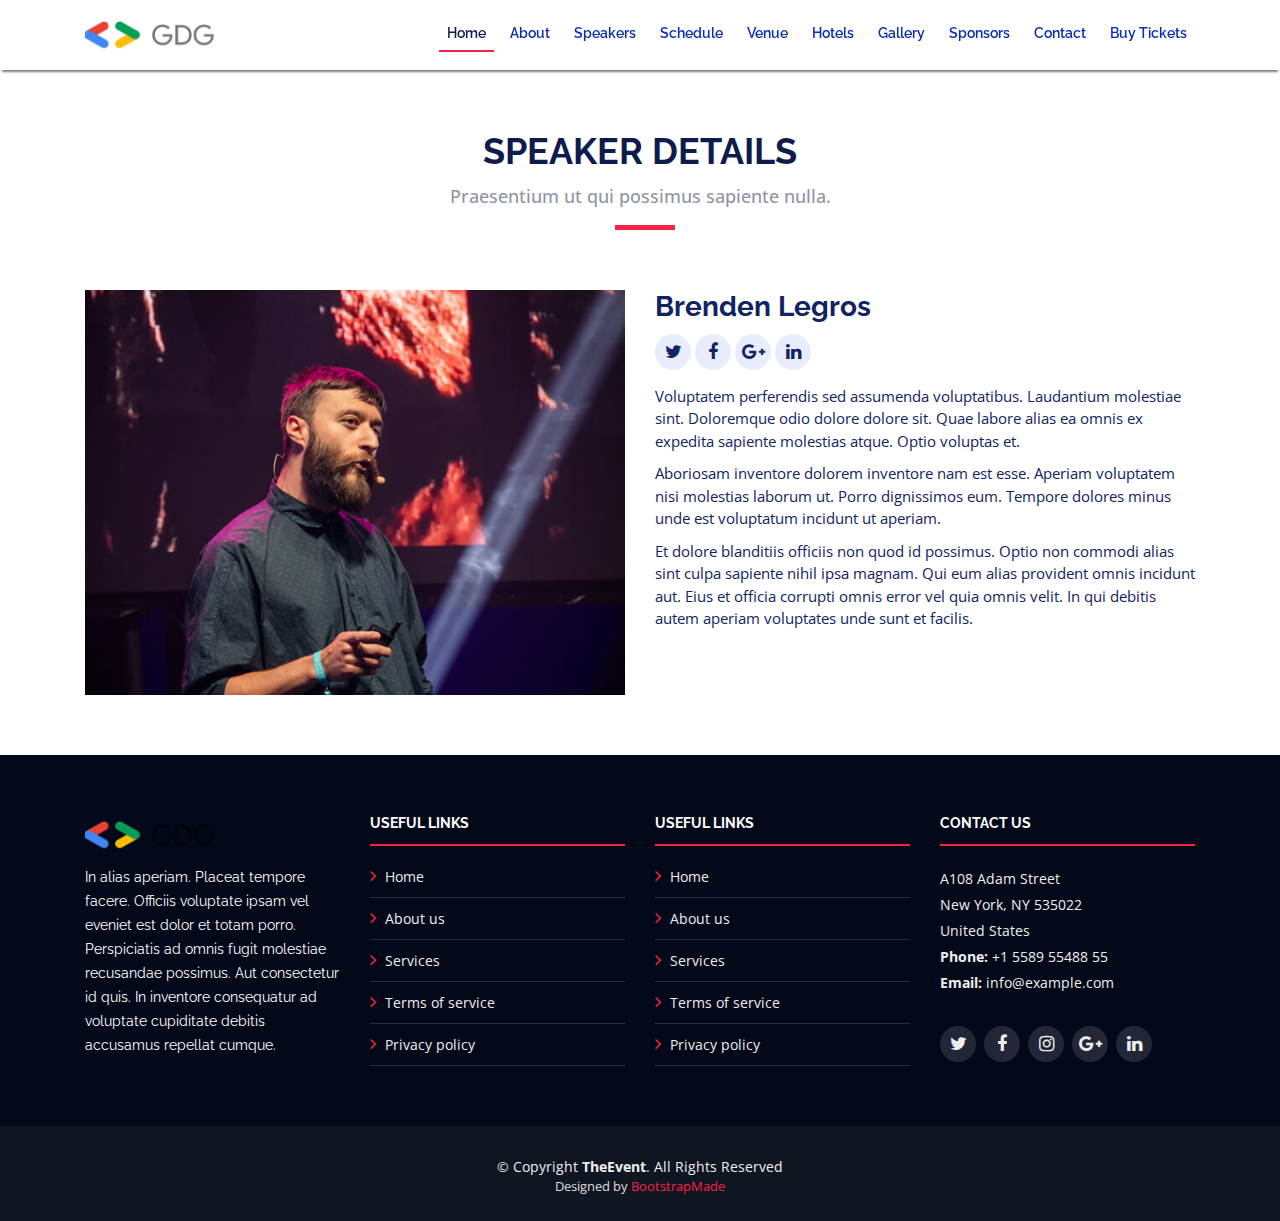
==== speaker-details.html @ f89eb921 "Added project files" ====
<!DOCTYPE html>
<html lang="en">

<head>
  <meta charset="utf-8">
  <title>TheEvent - Bootstrap Event Template</title>
  <meta content="width=device-width, initial-scale=1.0" name="viewport">
  <meta content="" name="keywords">
  <meta content="" name="description">

  <!-- Favicons -->
  <link href="img/favicon.png" rel="icon">
  <link href="img/apple-touch-icon.png" rel="apple-touch-icon">

  <!-- Google Fonts -->
  <link href="https://fonts.googleapis.com/css?family=Open+Sans:300,300i,400,400i,700,700i|Raleway:300,400,500,700,800" rel="stylesheet">

  <!-- Bootstrap CSS File -->
  <link href="lib/bootstrap/css/bootstrap.min.css" rel="stylesheet">

  <!-- Libraries CSS Files -->
  <link href="lib/font-awesome/css/font-awesome.min.css" rel="stylesheet">
  <link href="lib/animate/animate.min.css" rel="stylesheet">
  <link href="lib/venobox/venobox.css" rel="stylesheet">
  <link href="lib/owlcarousel/assets/owl.carousel.min.css" rel="stylesheet">

  <!-- Main Stylesheet File -->
  <link href="css/style.css" rel="stylesheet">

  <!-- =======================================================
    Theme Name: TheEvent
    Theme URL: https://bootstrapmade.com/theevent-conference-event-bootstrap-template/
    Author: BootstrapMade.com
    License: https://bootstrapmade.com/license/
  ======================================================= -->
</head>

<body>

  <!--==========================
    Header
  ============================-->
  <header id="header" class="header-fixed">
    <div class="container">

      <div id="logo" class="pull-left">
        <!-- Uncomment below if you prefer to use a text logo -->
        <!-- <h1><a href="#main">C<span>o</span>nf</a></h1>-->
        <a href="index.html#intro" class="scrollto"><img src="img/logo.png" alt="" title=""></a>
      </div>

      <nav id="nav-menu-container">
        <ul class="nav-menu">
          <li class="menu-active"><a href="#intro">Home</a></li>
          <li><a href="index.html#about">About</a></li>
          <li><a href="index.html#speakers">Speakers</a></li>
          <li><a href="index.html#schedule">Schedule</a></li>
          <li><a href="index.html#venue">Venue</a></li>
          <li><a href="index.html#hotels">Hotels</a></li>
          <li><a href="index.html#gallery">Gallery</a></li>
          <li><a href="index.html#sponsors">Sponsors</a></li>
          <li><a href="index.html#contact">Contact</a></li>
          <li class="buy-tickets"><a href="index.html#buy-tickets">Buy Tickets</a></li>
        </ul>
      </nav><!-- #nav-menu-container -->
    </div>
  </header><!-- #header -->

  <main id="main" class="main-page">

    <!--==========================
      Speaker Details Section
    ============================-->
    <section id="speakers-details" class="wow fadeIn">
      <div class="container">
        <div class="section-header">
          <h2>Speaker Details</h2>
          <p>Praesentium ut qui possimus sapiente nulla.</p>
        </div>

        <div class="row">
          <div class="col-md-6">
            <img src="img/speakers/1.jpg" alt="Speaker 1" class="img-fluid">
          </div>

          <div class="col-md-6">
            <div class="details">
              <h2>Brenden Legros</h2>
              <div class="social">
                <a href=""><i class="fa fa-twitter"></i></a>
                <a href=""><i class="fa fa-facebook"></i></a>
                <a href=""><i class="fa fa-google-plus"></i></a>
                <a href=""><i class="fa fa-linkedin"></i></a>
              </div>
              <p>Voluptatem perferendis sed assumenda voluptatibus. Laudantium molestiae sint. Doloremque odio dolore dolore sit. Quae labore alias ea omnis ex expedita sapiente molestias atque. Optio voluptas et.</p>
 
              <p>Aboriosam inventore dolorem inventore nam est esse. Aperiam voluptatem nisi molestias laborum ut. Porro dignissimos eum. Tempore dolores minus unde est voluptatum incidunt ut aperiam.</p> 

              <p>Et dolore blanditiis officiis non quod id possimus. Optio non commodi alias sint culpa sapiente nihil ipsa magnam. Qui eum alias provident omnis incidunt aut. Eius et officia corrupti omnis error vel quia omnis velit. In qui debitis autem aperiam voluptates unde sunt et facilis.</p>
            </div>
          </div>
          
        </div>
      </div>

    </section>

  </main>


  <!--==========================
    Footer
  ============================-->
  <footer id="footer">
    <div class="footer-top">
      <div class="container">
        <div class="row">

          <div class="col-lg-3 col-md-6 footer-info">
            <img src="img/logo.png" alt="TheEvenet">
            <p>In alias aperiam. Placeat tempore facere. Officiis voluptate ipsam vel eveniet est dolor et totam porro. Perspiciatis ad omnis fugit molestiae recusandae possimus. Aut consectetur id quis. In inventore consequatur ad voluptate cupiditate debitis accusamus repellat cumque.</p>
          </div>

          <div class="col-lg-3 col-md-6 footer-links">
            <h4>Useful Links</h4>
            <ul>
              <li><i class="fa fa-angle-right"></i> <a href="#">Home</a></li>
              <li><i class="fa fa-angle-right"></i> <a href="#">About us</a></li>
              <li><i class="fa fa-angle-right"></i> <a href="#">Services</a></li>
              <li><i class="fa fa-angle-right"></i> <a href="#">Terms of service</a></li>
              <li><i class="fa fa-angle-right"></i> <a href="#">Privacy policy</a></li>
            </ul>
          </div>

          <div class="col-lg-3 col-md-6 footer-links">
            <h4>Useful Links</h4>
            <ul>
              <li><i class="fa fa-angle-right"></i> <a href="#">Home</a></li>
              <li><i class="fa fa-angle-right"></i> <a href="#">About us</a></li>
              <li><i class="fa fa-angle-right"></i> <a href="#">Services</a></li>
              <li><i class="fa fa-angle-right"></i> <a href="#">Terms of service</a></li>
              <li><i class="fa fa-angle-right"></i> <a href="#">Privacy policy</a></li>
            </ul>
          </div>

          <div class="col-lg-3 col-md-6 footer-contact">
            <h4>Contact Us</h4>
            <p>
              A108 Adam Street <br>
              New York, NY 535022<br>
              United States <br>
              <strong>Phone:</strong> +1 5589 55488 55<br>
              <strong>Email:</strong> info@example.com<br>
            </p>

            <div class="social-links">
              <a href="#" class="twitter"><i class="fa fa-twitter"></i></a>
              <a href="#" class="facebook"><i class="fa fa-facebook"></i></a>
              <a href="#" class="instagram"><i class="fa fa-instagram"></i></a>
              <a href="#" class="google-plus"><i class="fa fa-google-plus"></i></a>
              <a href="#" class="linkedin"><i class="fa fa-linkedin"></i></a>
            </div>

          </div>

        </div>
      </div>
    </div>

    <div class="container">
      <div class="copyright">
        &copy; Copyright <strong>TheEvent</strong>. All Rights Reserved
      </div>
      <div class="credits">
        <!--
          All the links in the footer should remain intact.
          You can delete the links only if you purchased the pro version.
          Licensing information: https://bootstrapmade.com/license/
          Purchase the pro version with working PHP/AJAX contact form: https://bootstrapmade.com/buy/?theme=TheEvent
        -->
        Designed by <a href="https://bootstrapmade.com/">BootstrapMade</a>
      </div>
    </div>
  </footer><!-- #footer -->

  <a href="#" class="back-to-top"><i class="fa fa-angle-up"></i></a>

  <!-- JavaScript Libraries -->
  <script src="lib/jquery/jquery.min.js"></script>
  <script src="lib/jquery/jquery-migrate.min.js"></script>
  <script src="lib/bootstrap/js/bootstrap.bundle.min.js"></script>
  <script src="lib/easing/easing.min.js"></script>
  <script src="lib/superfish/hoverIntent.js"></script>
  <script src="lib/superfish/superfish.min.js"></script>
  <script src="lib/wow/wow.min.js"></script>
  <script src="lib/venobox/venobox.min.js"></script>
  <script src="lib/owlcarousel/owl.carousel.min.js"></script>

  <!-- Contact Form JavaScript File -->
  <script src="contactform/contactform.js"></script>

  <!-- Template Main Javascript File -->
  <script src="js/main.js"></script>
</body>

</html>
---- lib/venobox/venobox.css ----
/* ------ venobox.css --------*/
.vbox-overlay *, .vbox-overlay *:before, .vbox-overlay *:after{
    -webkit-backface-visibility: hidden;
    -webkit-box-sizing:border-box;
    -moz-box-sizing:border-box;
    box-sizing:border-box;
}
.vbox-overlay * { 
    -webkit-backface-visibility: visible;
    backface-visibility: visible;
}
.vbox-overlay{
    display: -webkit-flex;
    display: flex;
    -webkit-flex-direction: column;
    flex-direction: column;
    -webkit-justify-content: center;
    justify-content: center;
    -webkit-align-items: center;
    align-items: center;
    position: fixed;
    left: 0;
    top: 0;
    bottom: 0;
    right: 0;
    z-index: 1040;
    -webkit-transform:translateZ(1000px);
    transform: translateZ(1000px);
    transform-style: preserve-3d;
}

/* ----- navigation ----- */
.vbox-title{
    width: 100%;
    height: 40px;
    float: left;
    text-align: center;
    line-height: 28px;
    font-size: 12px;
    padding: 6px 40px;
    overflow: hidden;
    position: fixed;
    display: none;
    left: 0;
    z-index: 1050;
}
.vbox-close{
    cursor: pointer;
    position: fixed;
    top: 15px;
    right: 15px;
    width: 48px;
    height: 48px;
    display: block;
    background-position:10px center;
    overflow: hidden;
    font-size: 48px;
    line-height: 1;
    text-align: center;
    z-index: 1050;
}
.vbox-num{
    cursor: pointer;
    position: fixed;
    left: 0;
    height: 40px;
    display: block;
    overflow: hidden;
    line-height: 28px;
    font-size: 12px;
    padding: 6px 10px;
    display: none;
    z-index: 1050;
}
/* ----- navigation ARROWS ----- */
.vbox-next, .vbox-prev{
    position: fixed;
    top: 50%;
    margin-top: -15px;
    overflow: hidden;
    cursor: pointer;
    display: block;
    width: 45px;
    height: 45px;
    z-index: 1050;
}
.vbox-next span, .vbox-prev span{
    position: relative;
    width: 20px;
    height: 20px;
    border: 2px solid transparent;
    border-top-color: #B6B6B6;
    border-right-color: #B6B6B6;
    text-indent: -100px;
    position: absolute;
    top: 8px;
    display: block;
}
.vbox-prev{
    left: 15px;
}
.vbox-next{
    right: 30px;
}
.vbox-prev span{
    left: 10px;
    -ms-transform: rotate(-135deg);
    -webkit-transform: rotate(-135deg);
    transform: rotate(-135deg);
}
.vbox-next span{
    -ms-transform: rotate(45deg);
    -webkit-transform: rotate(45deg);
    transform: rotate(45deg);
    right: 10px;
}
/* ------- inline window ------ */
.vbox-inline{
    width: 420px;
    height: 315px;
    height: 70vh;
    padding: 10px;
    background: #fff;
    margin: 0 auto;
    overflow: auto;
    text-align: left;
}
/* ------- Video & iFrames window ------ */
.venoframe{
    max-width: 100%;
    width: 100%;
    border: none;
    width: 100%;
    height: 260px;
    height: 70vh;
}
.venoframe.vbvid{
    height: 260px;
}
@media (min-width: 768px) {
    .venoframe, .vbox-inline{
        width: 90%;
        height: 360px;
        height: 70vh;
    }
    .venoframe.vbvid{
        width: 640px;
        height: 360px;
    }
}
@media (min-width: 992px) {
    .venoframe, .vbox-inline{
        max-width: 1200px;
        width: 80%;
        height: 540px;
        height: 70vh;
    }
    .venoframe.vbvid{
        width: 960px;
        height: 540px;
    }
}
/* 
Please do NOT edit this part! 
or at least read this note: http://i.imgur.com/7C0ws9e.gif
*/
.vbox-open{
    overflow: hidden;
}
.vbox-container{
    position: absolute;
    left: 0;
    right: 0;
    top: 0;
    bottom: 0;
    overflow-x: hidden;
    overflow-y: auto;
    overflow-scrolling: touch;
    -webkit-overflow-scrolling: touch;
    z-index: 20;
    max-height: 100%;

}

.vbox-content{
    text-align: center;
    float: left;
    width: 100%;
    position: relative;
    overflow: hidden;
    padding: 20px 10px;
}
.vbox-container img{
    max-width: 100%;
    height: auto;
}
.figlio{
    max-width: 100%;
    text-align: initial;
    border: 8px solid rgba(255, 255, 255, 0.4);
}
img.figlio{
    -webkit-user-select: none;
-khtml-user-select: none;
-moz-user-select: none;
-o-user-select: none;
user-select: none;
}
.vbox-content.swipe-left{
    margin-left: -200px !important;
}
.vbox-content.swipe-right{
    margin-left: 200px !important;
}
.animated{
    webkit-transition: margin 300ms ease-out;
    transition: margin 300ms ease-out;
}
.animate-in{
    opacity: 1;
}
.animate-out{
    opacity: 0;
}
/* ---------- preloader ----------
 * SPINKIT 
 * http://tobiasahlin.com/spinkit/
-------------------------------- */
.sk-double-bounce,.sk-rotating-plane{width:40px;height:40px;margin:40px auto}.sk-rotating-plane{background-color:#333;-webkit-animation:sk-rotatePlane 1.2s infinite ease-in-out;animation:sk-rotatePlane 1.2s infinite ease-in-out}@-webkit-keyframes sk-rotatePlane{0%{-webkit-transform:perspective(120px) rotateX(0) rotateY(0);transform:perspective(120px) rotateX(0) rotateY(0)}50%{-webkit-transform:perspective(120px) rotateX(-180.1deg) rotateY(0);transform:perspective(120px) rotateX(-180.1deg) rotateY(0)}100%{-webkit-transform:perspective(120px) rotateX(-180deg) rotateY(-179.9deg);transform:perspective(120px) rotateX(-180deg) rotateY(-179.9deg)}}@keyframes sk-rotatePlane{0%{-webkit-transform:perspective(120px) rotateX(0) rotateY(0);transform:perspective(120px) rotateX(0) rotateY(0)}50%{-webkit-transform:perspective(120px) rotateX(-180.1deg) rotateY(0);transform:perspective(120px) rotateX(-180.1deg) rotateY(0)}100%{-webkit-transform:perspective(120px) rotateX(-180deg) rotateY(-179.9deg);transform:perspective(120px) rotateX(-180deg) rotateY(-179.9deg)}}.sk-double-bounce{position:relative}.sk-double-bounce .sk-child{width:100%;height:100%;border-radius:50%;background-color:#333;opacity:.6;position:absolute;top:0;left:0;-webkit-animation:sk-doubleBounce 2s infinite ease-in-out;animation:sk-doubleBounce 2s infinite ease-in-out}.sk-chasing-dots .sk-child,.sk-spinner-pulse,.sk-three-bounce .sk-child{background-color:#333;border-radius:100%}.sk-double-bounce .sk-double-bounce2{-webkit-animation-delay:-1s;animation-delay:-1s}@-webkit-keyframes sk-doubleBounce{0%,100%{-webkit-transform:scale(0);transform:scale(0)}50%{-webkit-transform:scale(1);transform:scale(1)}}@keyframes sk-doubleBounce{0%,100%{-webkit-transform:scale(0);transform:scale(0)}50%{-webkit-transform:scale(1);transform:scale(1)}}.sk-wave{margin:40px auto;width:50px;height:40px;text-align:center;font-size:10px}.sk-wave .sk-rect{background-color:#333;height:100%;width:6px;display:inline-block;-webkit-animation:sk-waveStretchDelay 1.2s infinite ease-in-out;animation:sk-waveStretchDelay 1.2s infinite ease-in-out}.sk-wave .sk-rect1{-webkit-animation-delay:-1.2s;animation-delay:-1.2s}.sk-wave .sk-rect2{-webkit-animation-delay:-1.1s;animation-delay:-1.1s}.sk-wave .sk-rect3{-webkit-animation-delay:-1s;animation-delay:-1s}.sk-wave .sk-rect4{-webkit-animation-delay:-.9s;animation-delay:-.9s}.sk-wave .sk-rect5{-webkit-animation-delay:-.8s;animation-delay:-.8s}@-webkit-keyframes sk-waveStretchDelay{0%,100%,40%{-webkit-transform:scaleY(.4);transform:scaleY(.4)}20%{-webkit-transform:scaleY(1);transform:scaleY(1)}}@keyframes sk-waveStretchDelay{0%,100%,40%{-webkit-transform:scaleY(.4);transform:scaleY(.4)}20%{-webkit-transform:scaleY(1);transform:scaleY(1)}}.sk-wandering-cubes{margin:40px auto;width:40px;height:40px;position:relative}.sk-wandering-cubes .sk-cube{background-color:#333;width:10px;height:10px;position:absolute;top:0;left:0;-webkit-animation:sk-wanderingCube 1.8s ease-in-out -1.8s infinite both;animation:sk-wanderingCube 1.8s ease-in-out -1.8s infinite both}.sk-chasing-dots,.sk-spinner-pulse{width:40px;height:40px;margin:40px auto}.sk-wandering-cubes .sk-cube2{-webkit-animation-delay:-.9s;animation-delay:-.9s}@-webkit-keyframes sk-wanderingCube{0%{-webkit-transform:rotate(0);transform:rotate(0)}25%{-webkit-transform:translateX(30px) rotate(-90deg) scale(.5);transform:translateX(30px) rotate(-90deg) scale(.5)}50%{-webkit-transform:translateX(30px) translateY(30px) rotate(-179deg);transform:translateX(30px) translateY(30px) rotate(-179deg)}50.1%{-webkit-transform:translateX(30px) translateY(30px) rotate(-180deg);transform:translateX(30px) translateY(30px) rotate(-180deg)}75%{-webkit-transform:translateX(0) translateY(30px) rotate(-270deg) scale(.5);transform:translateX(0) translateY(30px) rotate(-270deg) scale(.5)}100%{-webkit-transform:rotate(-360deg);transform:rotate(-360deg)}}@keyframes sk-wanderingCube{0%{-webkit-transform:rotate(0);transform:rotate(0)}25%{-webkit-transform:translateX(30px) rotate(-90deg) scale(.5);transform:translateX(30px) rotate(-90deg) scale(.5)}50%{-webkit-transform:translateX(30px) translateY(30px) rotate(-179deg);transform:translateX(30px) translateY(30px) rotate(-179deg)}50.1%{-webkit-transform:translateX(30px) translateY(30px) rotate(-180deg);transform:translateX(30px) translateY(30px) rotate(-180deg)}75%{-webkit-transform:translateX(0) translateY(30px) rotate(-270deg) scale(.5);transform:translateX(0) translateY(30px) rotate(-270deg) scale(.5)}100%{-webkit-transform:rotate(-360deg);transform:rotate(-360deg)}}.sk-spinner-pulse{-webkit-animation:sk-pulseScaleOut 1s infinite ease-in-out;animation:sk-pulseScaleOut 1s infinite ease-in-out}@-webkit-keyframes sk-pulseScaleOut{0%{-webkit-transform:scale(0);transform:scale(0)}100%{-webkit-transform:scale(1);transform:scale(1);opacity:0}}@keyframes sk-pulseScaleOut{0%{-webkit-transform:scale(0);transform:scale(0)}100%{-webkit-transform:scale(1);transform:scale(1);opacity:0}}.sk-chasing-dots{position:relative;text-align:center;-webkit-animation:sk-chasingDotsRotate 2s infinite linear;animation:sk-chasingDotsRotate 2s infinite linear}.sk-chasing-dots .sk-child{width:60%;height:60%;display:inline-block;position:absolute;top:0;-webkit-animation:sk-chasingDotsBounce 2s infinite ease-in-out;animation:sk-chasingDotsBounce 2s infinite ease-in-out}.sk-chasing-dots .sk-dot2{top:auto;bottom:0;-webkit-animation-delay:-1s;animation-delay:-1s}@-webkit-keyframes sk-chasingDotsRotate{100%{-webkit-transform:rotate(360deg);transform:rotate(360deg)}}@keyframes sk-chasingDotsRotate{100%{-webkit-transform:rotate(360deg);transform:rotate(360deg)}}@-webkit-keyframes sk-chasingDotsBounce{0%,100%{-webkit-transform:scale(0);transform:scale(0)}50%{-webkit-transform:scale(1);transform:scale(1)}}@keyframes sk-chasingDotsBounce{0%,100%{-webkit-transform:scale(0);transform:scale(0)}50%{-webkit-transform:scale(1);transform:scale(1)}}.sk-three-bounce{margin:40px auto;width:80px;text-align:center}.sk-three-bounce .sk-child{width:20px;height:20px;display:inline-block;-webkit-animation:sk-three-bounce 1.4s ease-in-out 0s infinite both;animation:sk-three-bounce 1.4s ease-in-out 0s infinite both}.sk-circle .sk-child:before,.sk-fading-circle .sk-circle:before{display:block;border-radius:100%;content:'';background-color:#333}.sk-three-bounce .sk-bounce1{-webkit-animation-delay:-.32s;animation-delay:-.32s}.sk-three-bounce .sk-bounce2{-webkit-animation-delay:-.16s;animation-delay:-.16s}@-webkit-keyframes sk-three-bounce{0%,100%,80%{-webkit-transform:scale(0);transform:scale(0)}40%{-webkit-transform:scale(1);transform:scale(1)}}@keyframes sk-three-bounce{0%,100%,80%{-webkit-transform:scale(0);transform:scale(0)}40%{-webkit-transform:scale(1);transform:scale(1)}}.sk-circle{margin:40px auto;width:40px;height:40px;position:relative}.sk-circle .sk-child{width:100%;height:100%;position:absolute;left:0;top:0}.sk-circle .sk-child:before{margin:0 auto;width:15%;height:15%;-webkit-animation:sk-circleBounceDelay 1.2s infinite ease-in-out both;animation:sk-circleBounceDelay 1.2s infinite ease-in-out both}.sk-circle .sk-circle2{-webkit-transform:rotate(30deg);-ms-transform:rotate(30deg);transform:rotate(30deg)}.sk-circle .sk-circle3{-webkit-transform:rotate(60deg);-ms-transform:rotate(60deg);transform:rotate(60deg)}.sk-circle .sk-circle4{-webkit-transform:rotate(90deg);-ms-transform:rotate(90deg);transform:rotate(90deg)}.sk-circle .sk-circle5{-webkit-transform:rotate(120deg);-ms-transform:rotate(120deg);transform:rotate(120deg)}.sk-circle .sk-circle6{-webkit-transform:rotate(150deg);-ms-transform:rotate(150deg);transform:rotate(150deg)}.sk-circle .sk-circle7{-webkit-transform:rotate(180deg);-ms-transform:rotate(180deg);transform:rotate(180deg)}.sk-circle .sk-circle8{-webkit-transform:rotate(210deg);-ms-transform:rotate(210deg);transform:rotate(210deg)}.sk-circle .sk-circle9{-webkit-transform:rotate(240deg);-ms-transform:rotate(240deg);transform:rotate(240deg)}.sk-circle .sk-circle10{-webkit-transform:rotate(270deg);-ms-transform:rotate(270deg);transform:rotate(270deg)}.sk-circle .sk-circle11{-webkit-transform:rotate(300deg);-ms-transform:rotate(300deg);transform:rotate(300deg)}.sk-circle .sk-circle12{-webkit-transform:rotate(330deg);-ms-transform:rotate(330deg);transform:rotate(330deg)}.sk-circle .sk-circle2:before{-webkit-animation-delay:-1.1s;animation-delay:-1.1s}.sk-circle .sk-circle3:before{-webkit-animation-delay:-1s;animation-delay:-1s}.sk-circle .sk-circle4:before{-webkit-animation-delay:-.9s;animation-delay:-.9s}.sk-circle .sk-circle5:before{-webkit-animation-delay:-.8s;animation-delay:-.8s}.sk-circle .sk-circle6:before{-webkit-animation-delay:-.7s;animation-delay:-.7s}.sk-circle .sk-circle7:before{-webkit-animation-delay:-.6s;animation-delay:-.6s}.sk-circle .sk-circle8:before{-webkit-animation-delay:-.5s;animation-delay:-.5s}.sk-circle .sk-circle9:before{-webkit-animation-delay:-.4s;animation-delay:-.4s}.sk-circle .sk-circle10:before{-webkit-animation-delay:-.3s;animation-delay:-.3s}.sk-circle .sk-circle11:before{-webkit-animation-delay:-.2s;animation-delay:-.2s}.sk-circle .sk-circle12:before{-webkit-animation-delay:-.1s;animation-delay:-.1s}@-webkit-keyframes sk-circleBounceDelay{0%,100%,80%{-webkit-transform:scale(0);transform:scale(0)}40%{-webkit-transform:scale(1);transform:scale(1)}}@keyframes sk-circleBounceDelay{0%,100%,80%{-webkit-transform:scale(0);transform:scale(0)}40%{-webkit-transform:scale(1);transform:scale(1)}}.sk-cube-grid{width:40px;height:40px;margin:40px auto}.sk-cube-grid .sk-cube{width:33.33%;height:33.33%;background-color:#333;float:left;-webkit-animation:sk-cubeGridScaleDelay 1.3s infinite ease-in-out;animation:sk-cubeGridScaleDelay 1.3s infinite ease-in-out}.sk-cube-grid .sk-cube1{-webkit-animation-delay:.2s;animation-delay:.2s}.sk-cube-grid .sk-cube2{-webkit-animation-delay:.3s;animation-delay:.3s}.sk-cube-grid .sk-cube3{-webkit-animation-delay:.4s;animation-delay:.4s}.sk-cube-grid .sk-cube4{-webkit-animation-delay:.1s;animation-delay:.1s}.sk-cube-grid .sk-cube5{-webkit-animation-delay:.2s;animation-delay:.2s}.sk-cube-grid .sk-cube6{-webkit-animation-delay:.3s;animation-delay:.3s}.sk-cube-grid .sk-cube7{-webkit-animation-delay:0ms;animation-delay:0ms}.sk-cube-grid .sk-cube8{-webkit-animation-delay:.1s;animation-delay:.1s}.sk-cube-grid .sk-cube9{-webkit-animation-delay:.2s;animation-delay:.2s}@-webkit-keyframes sk-cubeGridScaleDelay{0%,100%,70%{-webkit-transform:scale3D(1,1,1);transform:scale3D(1,1,1)}35%{-webkit-transform:scale3D(0,0,1);transform:scale3D(0,0,1)}}@keyframes sk-cubeGridScaleDelay{0%,100%,70%{-webkit-transform:scale3D(1,1,1);transform:scale3D(1,1,1)}35%{-webkit-transform:scale3D(0,0,1);transform:scale3D(0,0,1)}}.sk-fading-circle{margin:40px auto;width:40px;height:40px;position:relative}.sk-fading-circle .sk-circle{width:100%;height:100%;position:absolute;left:0;top:0}.sk-fading-circle .sk-circle:before{margin:0 auto;width:15%;height:15%;-webkit-animation:sk-circleFadeDelay 1.2s infinite ease-in-out both;animation:sk-circleFadeDelay 1.2s infinite ease-in-out both}.sk-fading-circle .sk-circle2{-webkit-transform:rotate(30deg);-ms-transform:rotate(30deg);transform:rotate(30deg)}.sk-fading-circle .sk-circle3{-webkit-transform:rotate(60deg);-ms-transform:rotate(60deg);transform:rotate(60deg)}.sk-fading-circle .sk-circle4{-webkit-transform:rotate(90deg);-ms-transform:rotate(90deg);transform:rotate(90deg)}.sk-fading-circle .sk-circle5{-webkit-transform:rotate(120deg);-ms-transform:rotate(120deg);transform:rotate(120deg)}.sk-fading-circle .sk-circle6{-webkit-transform:rotate(150deg);-ms-transform:rotate(150deg);transform:rotate(150deg)}.sk-fading-circle .sk-circle7{-webkit-transform:rotate(180deg);-ms-transform:rotate(180deg);transform:rotate(180deg)}.sk-fading-circle .sk-circle8{-webkit-transform:rotate(210deg);-ms-transform:rotate(210deg);transform:rotate(210deg)}.sk-fading-circle .sk-circle9{-webkit-transform:rotate(240deg);-ms-transform:rotate(240deg);transform:rotate(240deg)}.sk-fading-circle .sk-circle10{-webkit-transform:rotate(270deg);-ms-transform:rotate(270deg);transform:rotate(270deg)}.sk-fading-circle .sk-circle11{-webkit-transform:rotate(300deg);-ms-transform:rotate(300deg);transform:rotate(300deg)}.sk-fading-circle .sk-circle12{-webkit-transform:rotate(330deg);-ms-transform:rotate(330deg);transform:rotate(330deg)}.sk-fading-circle .sk-circle2:before{-webkit-animation-delay:-1.1s;animation-delay:-1.1s}.sk-fading-circle .sk-circle3:before{-webkit-animation-delay:-1s;animation-delay:-1s}.sk-fading-circle .sk-circle4:before{-webkit-animation-delay:-.9s;animation-delay:-.9s}.sk-fading-circle .sk-circle5:before{-webkit-animation-delay:-.8s;animation-delay:-.8s}.sk-fading-circle .sk-circle6:before{-webkit-animation-delay:-.7s;animation-delay:-.7s}.sk-fading-circle .sk-circle7:before{-webkit-animation-delay:-.6s;animation-delay:-.6s}.sk-fading-circle .sk-circle8:before{-webkit-animation-delay:-.5s;animation-delay:-.5s}.sk-fading-circle .sk-circle9:before{-webkit-animation-delay:-.4s;animation-delay:-.4s}.sk-fading-circle .sk-circle10:before{-webkit-animation-delay:-.3s;animation-delay:-.3s}.sk-fading-circle .sk-circle11:before{-webkit-animation-delay:-.2s;animation-delay:-.2s}.sk-fading-circle .sk-circle12:before{-webkit-animation-delay:-.1s;animation-delay:-.1s}@-webkit-keyframes sk-circleFadeDelay{0%,100%,39%{opacity:0}40%{opacity:1}}@keyframes sk-circleFadeDelay{0%,100%,39%{opacity:0}40%{opacity:1}}.sk-folding-cube{margin:40px auto;width:40px;height:40px;position:relative;-webkit-transform:rotateZ(45deg);transform:rotateZ(45deg)}.sk-folding-cube .sk-cube{float:left;width:50%;height:50%;position:relative;-webkit-transform:scale(1.1);-ms-transform:scale(1.1);transform:scale(1.1)}.sk-folding-cube .sk-cube:before{content:'';position:absolute;top:0;left:0;width:100%;height:100%;background-color:#333;-webkit-animation:sk-foldCubeAngle 2.4s infinite linear both;animation:sk-foldCubeAngle 2.4s infinite linear both;-webkit-transform-origin:100% 100%;-ms-transform-origin:100% 100%;transform-origin:100% 100%}.sk-folding-cube .sk-cube2{-webkit-transform:scale(1.1) rotateZ(90deg);transform:scale(1.1) rotateZ(90deg)}.sk-folding-cube .sk-cube3{-webkit-transform:scale(1.1) rotateZ(180deg);transform:scale(1.1) rotateZ(180deg)}.sk-folding-cube .sk-cube4{-webkit-transform:scale(1.1) rotateZ(270deg);transform:scale(1.1) rotateZ(270deg)}.sk-folding-cube .sk-cube2:before{-webkit-animation-delay:.3s;animation-delay:.3s}.sk-folding-cube .sk-cube3:before{-webkit-animation-delay:.6s;animation-delay:.6s}.sk-folding-cube .sk-cube4:before{-webkit-animation-delay:.9s;animation-delay:.9s}@-webkit-keyframes sk-foldCubeAngle{0%,10%{-webkit-transform:perspective(140px) rotateX(-180deg);transform:perspective(140px) rotateX(-180deg);opacity:0}25%,75%{-webkit-transform:perspective(140px) rotateX(0);transform:perspective(140px) rotateX(0);opacity:1}100%,90%{-webkit-transform:perspective(140px) rotateY(180deg);transform:perspective(140px) rotateY(180deg);opacity:0}}@keyframes sk-foldCubeAngle{0%,10%{-webkit-transform:perspective(140px) rotateX(-180deg);transform:perspective(140px) rotateX(-180deg);opacity:0}25%,75%{-webkit-transform:perspective(140px) rotateX(0);transform:perspective(140px) rotateX(0);opacity:1}100%,90%{-webkit-transform:perspective(140px) rotateY(180deg);transform:perspective(140px) rotateY(180deg);opacity:0}}
---- css/style.css ----
/*--------------------------------------------------------------
# General
--------------------------------------------------------------*/

body {
  background: #fff;
  color: #2f3138;
  font-family: "Open Sans", sans-serif;
}

a {
  color: #f82249;
  transition: 0.5s;
}

a:hover,
a:active,
a:focus {
  color: #f8234a;
  outline: none;
  text-decoration: none;
}

p {
  padding: 0;
  margin: 0 0 30px 0;
}

a.reserve {
  color: #fff;
  background: #f82249;
  padding: 7px 22px;
  border-radius: 50px;
  border: 2px solid #f82249;
  transition: all ease-in-out 0.3s;
  font-weight: 500;
  margin-left: 8px;
  margin-top: 2px;
  line-height: 1;
  font-size: 13px;
}

h1,
h2,
h3,
h4,
h5,
h6 {
  font-family: "Raleway", sans-serif;
  font-weight: 400;
  margin: 0 0 20px 0;
  padding: 0;
  color: #0e1b4d;
}

.main-page {
  margin-top: 70px;
}

.wow {
  visibility: hidden;
}

/* Prelaoder */

#preloader {
  position: fixed;
  left: 0;
  top: 0;
  z-index: 999;
  width: 100%;
  height: 100%;
  overflow: visible;
  background: #fff url("../img/preloader.svg") no-repeat center center;
}

/* Back to top button */

.back-to-top {
  position: fixed;
  display: none;
  background: #f82249;
  color: #fff;
  width: 40px;
  height: 40px;
  text-align: center;
  border-radius: 50px;
  right: 15px;
  bottom: 15px;
  transition: background 0.5s ease-in-out;
}

.back-to-top i {
  font-size: 24px;
  padding-top: 6px;
}

.back-to-top:focus {
  background: #e0072f;
  color: #fff;
  outline: none;
}

.back-to-top:hover {
  background: #e0072f;
  color: #fff;
}

/* Sections Header
--------------------------------*/

.section-header {
  margin-bottom: 60px;
  position: relative;
  padding-bottom: 20px;
}

.section-header::before {
  content: '';
  position: absolute;
  display: block;
  width: 60px;
  height: 5px;
  background: #f82249;
  bottom: 0;
  left: calc(50% - 25px);
}

.section-header h2 {
  font-size: 36px;
  text-transform: uppercase;
  text-align: center;
  font-weight: 700;
  margin-bottom: 10px;
}

.section-header p {
  text-align: center;
  padding: 0;
  margin: 0;
  font-size: 18px;
  font-weight: 500;
  color: #9195a2;
}

.section-with-bg {
  background-color: #f6f7fd;
}

/*--------------------------------------------------------------
# Header
--------------------------------------------------------------*/

#header {
  height: 90px;
  padding: 25px 0;
  position: fixed;
  left: 0;
  top: 0;
  right: 0;
  transition: all 0.5s;
  z-index: 997;
  background: rgba(255, 255, 255, 1);
  box-shadow: 0 4px 2px -2px rgba(0, 0, 0, 0.5);
}

#header.header-scrolled,
#header.header-fixed {
  background: rgba(255, 255, 255, 1);
  height: 70px;
  padding: 15px 0;
  transition: all 0.5s;
}

#header #logo h1 {
  font-size: 36px;
  margin: 0;
  padding: 6px 0;
  line-height: 1;
  font-family: "Raleway", sans-serif;
  font-weight: 700;
  letter-spacing: 3px;
  text-transform: uppercase;
}

#header #logo h1 span {
  color: #f82249;
}

#header #logo h1 a,
#header #logo h1 a:hover {
  color: #fff;
}

#header #logo img {
  padding: 0;
  margin: 0;
  max-height: 40px;
}

/*--------------------------------------------------------------
# Navigation Menu
--------------------------------------------------------------*/

/* Nav Menu Essentials */

.nav-menu,
.nav-menu * {
  margin: 0;
  padding: 0;
  list-style: none;
}

.nav-menu ul {
  position: absolute;
  display: none;
  top: 100%;
  left: 0;
  z-index: 99;
}

.nav-menu li {
  position: relative;
  white-space: nowrap;
}

.nav-menu > li {
  float: left;
}

.nav-menu li:hover > ul,
.nav-menu li.sfHover > ul {
  display: block;
}

.nav-menu ul ul {
  top: 0;
  left: 100%;
}

.nav-menu ul li {
  min-width: 180px;
}

/* Nav Menu Arrows */

.sf-arrows .sf-with-ul {
  padding-right: 30px;
}

.sf-arrows .sf-with-ul:after {
  content: "\f107";
  position: absolute;
  right: 15px;
  font-family: FontAwesome;
  font-style: normal;
  font-weight: normal;
}

.sf-arrows ul .sf-with-ul:after {
  content: "\f105";
}

/* Nav Meu Container */

#nav-menu-container {
  float: right;
  margin: 0;
}

/* Nav Meu Styling */

.nav-menu a {
  padding: 8px;
  text-decoration: none;
  display: inline-block;
  color: #0b2cb3;
  font-family: "Raleway", sans-serif;
  font-weight: 600;
  font-size: 14px;
  outline: none;
}

.nav-menu .menu-active a,
.nav-menu a:hover {
  color: #0e1b4d;
}

.nav-menu > li {
  margin-left: 8px;
}

.nav-menu > li > a:before {
  content: "";
  position: absolute;
  width: 0;
  height: 2px;
  bottom: 0;
  left: 0;
  background-color: #f82249;
  visibility: hidden;
  transition: all 0.3s ease-in-out 0s;
}

.nav-menu a:hover:before,
.nav-menu li:hover > a:before,
.nav-menu .menu-active > a:before {
  visibility: visible;
  width: 100%;
}

.nav-menu li.reserve a {
  color: #fff;
  background: #f82249;
  padding: 7px 22px;
  border-radius: 50px;
  border: 2px solid #f82249;
  transition: all ease-in-out 0.3s;
  font-weight: 500;
  margin-left: 8px;
  margin-top: 2px;
  line-height: 1;
  font-size: 13px;
}

.nav-menu li.reserve a:hover {
  background: none;
  color: #060c22;
}

.nav-menu li.reserve:hover a:before,
.nav-menu li.reserve.menu-active a:before {
  visibility: hidden;
}

.nav-menu ul {
  margin: 4px 0 0 0;
  padding: 10px;
  box-shadow: 0px 0px 30px rgba(127, 137, 161, 0.25);
  background: #fff;
  border-radius: 3px;
}

.nav-menu ul li {
  transition: 0.3s;
}

.nav-menu ul li a {
  padding: 10px;
  color: #060c22;
  transition: 0.3s;
  display: block;
  font-size: 13px;
  text-transform: none;
  border-radius: 3px;
}

.nav-menu ul li:hover > a {
  background: #f82249;
  color: #fff;
}

.nav-menu ul ul {
  margin: 0;
}

/* Mobile Nav Toggle */

#mobile-nav-toggle {
  position: fixed;
  right: 0;
  top: 0;
  z-index: 999;
  margin: 15px 15px 0 0;
  border: 0;
  background: none;
  font-size: 24px;
  display: none;
  transition: all 0.4s;
  outline: none;
  cursor: pointer;
}

#mobile-nav-toggle i {
  color: #060c22;
}

/* Mobile Nav Styling */

#mobile-nav {
  position: fixed;
  top: 0;
  padding-top: 18px;
  bottom: 0;
  z-index: 998;
  background: rgba(255, 255, 255, 1);
  left: -260px;
  width: 260px;
  overflow-y: auto;
  transition: 0.4s;
}

#mobile-nav ul {
  padding: 0;
  margin: 0;
  list-style: none;
}

#mobile-nav ul li {
  position: relative;
}

#mobile-nav ul li a {
  color: #fff;
  font-size: 17px;
  overflow: hidden;
  padding: 10px 22px 10px 15px;
  position: relative;
  text-decoration: none;
  width: 100%;
  display: block;
  outline: none;
}

#mobile-nav ul li a:hover {
  color: #f82249;
}

#mobile-nav ul li li {
  padding-left: 30px;
}

#mobile-nav ul .menu-has-children i {
  position: absolute;
  right: 0;
  z-index: 99;
  padding: 15px;
  cursor: pointer;
  color: #fff;
}

#mobile-nav ul .menu-has-children i.fa-chevron-up {
  color: #f82249;
}

#mobile-nav ul .menu-item-active {
  color: #f82249;
}

#mobile-body-overly {
  width: 100%;
  height: 100%;
  z-index: 997;
  top: 0;
  left: 0;
  position: fixed;
  background: rgba(6, 12, 34, 0.8);
  display: none;
}

/* Mobile Nav body classes */

body.mobile-nav-active {
  overflow: hidden;
}

body.mobile-nav-active #mobile-nav {
  left: 0;
}

body.mobile-nav-active #mobile-nav-toggle {
  color: #fff;
}

/*--------------------------------------------------------------
# Intro Section
--------------------------------------------------------------*/

#intro {
  width: 100%;
  height: 100vh;
  background: url(../img/intro-bg.jpg) top center;
  background-size: cover;
  overflow: hidden;
  position: relative;
}

#intro:before {
  content: "";
  background: rgba(6, 12, 34, 0.8);
  position: absolute;
  bottom: 0;
  top: 0;
  left: 0;
  right: 0;
}

#intro .intro-container {
  position: absolute;
  bottom: 0;
  left: 0;
  top: 90px;
  right: 0;
  display: -webkit-box;
  display: -ms-flexbox;
  display: flex;
  -webkit-box-pack: center;
  -ms-flex-pack: center;
  justify-content: center;
  -webkit-box-align: center;
  -ms-flex-align: center;
  align-items: center;
  -webkit-box-orient: vertical;
  -webkit-box-direction: normal;
  -ms-flex-direction: column;
  flex-direction: column;
  text-align: center;
  padding: 0 15px;
}

#intro h1 {
  color: #fff;
  font-family: "Raleway", sans-serif;
  font-size: 56px;
  font-weight: 600;
  text-transform: uppercase;
}

#intro h1 span {
  color: #f82249;
}

#intro p {
  color: #ebebeb;
  font-weight: 700;
  font-size: 20px;
}

#intro .play-btn {
  width: 94px;
  height: 94px;
  background: radial-gradient(#f82249 50%, rgba(101, 111, 150, 0.15) 52%);
  border-radius: 50%;
  display: block;
  position: relative;
  overflow: hidden;
}

#intro .play-btn::after {
  content: '';
  position: absolute;
  left: 50%;
  top: 50%;
  -webkit-transform: translateX(-40%) translateY(-50%);
  transform: translateX(-40%) translateY(-50%);
  width: 0;
  height: 0;
  border-top: 10px solid transparent;
  border-bottom: 10px solid transparent;
  border-left: 15px solid #fff;
  z-index: 100;
  transition: all 400ms cubic-bezier(0.55, 0.055, 0.675, 0.19);
}

#intro .play-btn:before {
  content: '';
  position: absolute;
  width: 120px;
  height: 120px;
  -webkit-animation-delay: 0s;
  animation-delay: 0s;
  -webkit-animation: pulsate-btn 2s;
  animation: pulsate-btn 2s;
  -webkit-animation-direction: forwards;
  animation-direction: forwards;
  -webkit-animation-iteration-count: infinite;
  animation-iteration-count: infinite;
  -webkit-animation-timing-function: steps;
  animation-timing-function: steps;
  opacity: 1;
  border-radius: 50%;
  border: 2px solid rgba(163, 163, 163, 0.4);
  top: -15%;
  left: -15%;
  background: rgba(198, 16, 0, 0);
}

#intro .play-btn:hover::after {
  border-left: 15px solid #f82249;
  -webkit-transform: scale(20);
  transform: scale(20);
}

#intro .play-btn:hover::before {
  content: '';
  position: absolute;
  left: 50%;
  top: 50%;
  -webkit-transform: translateX(-40%) translateY(-50%);
  transform: translateX(-40%) translateY(-50%);
  width: 0;
  height: 0;
  border: none;
  border-top: 10px solid transparent;
  border-bottom: 10px solid transparent;
  border-left: 15px solid #fff;
  z-index: 200;
  -webkit-animation: none;
  animation: none;
  border-radius: 0;
}

#intro .about-btn {
  font-family: "Raleway", sans-serif;
  font-weight: 500;
  font-size: 14px;
  letter-spacing: 1px;
  display: inline-block;
  padding: 12px 32px;
  border-radius: 50px;
  transition: 0.5s;
  line-height: 1;
  margin: 10px;
  color: #fff;
  -webkit-animation-delay: 0.8s;
  animation-delay: 0.8s;
  border: 2px solid #f82249;
}

#intro .about-btn:hover {
  background: #f82249;
  color: #fff;
}

@-webkit-keyframes pulsate-btn {
  0% {
    -webkit-transform: scale(0.6, 0.6);
    transform: scale(0.6, 0.6);
    opacity: 1;
  }

  100% {
    -webkit-transform: scale(1, 1);
    transform: scale(1, 1);
    opacity: 0;
  }
}

@keyframes pulsate-btn {
  0% {
    -webkit-transform: scale(0.6, 0.6);
    transform: scale(0.6, 0.6);
    opacity: 1;
  }

  100% {
    -webkit-transform: scale(1, 1);
    transform: scale(1, 1);
    opacity: 0;
  }
}

/*--------------------------------------------------------------
# About Section
--------------------------------------------------------------*/

#about {
  background: url("../img/about-bg.jpg");
  background-size: cover;
  overflow: hidden;
  position: relative;
  color: #fff;
  padding: 60px 0 40px 0;
}

#about:before {
  content: "";
  background: rgba(13, 20, 41, 0.8);
  position: absolute;
  bottom: 0;
  top: 0;
  left: 0;
  right: 0;
}

#about h2 {
  font-size: 36px;
  font-weight: bold;
  margin-bottom: 10px;
  color: #fff;
}

#about h3 {
  font-size: 18px;
  font-weight: bold;
  text-transform: uppercase;
  margin-bottom: 10px;
  color: #fff;
}

#about p {
  font-size: 14px;
  margin-bottom: 20px;
  color: #fff;
}

/*--------------------------------------------------------------
# Speakers Section
--------------------------------------------------------------*/

#speakers {
  padding: 60px 0 30px 0;
}

#speakers .speaker {
  position: relative;
  overflow: hidden;
  margin-bottom: 30px;
}

#speakers .speaker .details {
  background: rgba(6, 12, 34, 0.76);
  position: absolute;
  left: 0;
  bottom: -30px;
  right: 0;
  text-align: center;
  padding-top: 10px;
  transition: all 300ms cubic-bezier(0.645, 0.045, 0.355, 1);
}

#speakers .speaker .details h3 {
  color: #fff;
  font-size: 22px;
  font-weight: 600;
  margin-bottom: 5px;
}

#speakers .speaker .details p {
  color: #fff;
  font-size: 15px;
  margin-bottom: 10px;
  font-style: italic;
}

#speakers .speaker .details .social {
  height: 30px;
}

#speakers .speaker .details a {
  color: #fff;
}

#speakers .speaker .details a:hover {
  color: #f82249;
}

#speakers .speaker:hover .details {
  bottom: 0;
}

#speakers-details {
  padding: 60px 0;
}

#speakers-details .details h2 {
  color: #112363;
  font-size: 28px;
  font-weight: 700;
  margin-bottom: 10px;
}

#speakers-details .details .social {
  margin-bottom: 15px;
}

#speakers-details .details .social a {
  background: #e9edfb;
  color: #112363;
  line-height: 1;
  display: inline-block;
  text-align: center;
  border-radius: 50%;
  width: 36px;
  height: 36px;
  padding-top: 9px;
}

#speakers-details .details .social a:hover {
  background: #f82249;
  color: #fff;
}

#speakers-details .details .social a i {
  font-size: 18px;
}

#speakers-details .details p {
  color: #112363;
  font-size: 15px;
  margin-bottom: 10px;
}

/*--------------------------------------------------------------
# Schedule Section
--------------------------------------------------------------*/

#schedule {
  padding: 60px 0 60px 0;
}

#schedule .nav-tabs {
  text-align: center;
  margin: auto;
  display: block;
  border-bottom: 0;
  margin-bottom: 30px;
}

#schedule .nav-tabs li {
  display: inline-block;
  margin-bottom: 0;
}

#schedule .nav-tabs a {
  border: none;
  border-radius: 50px;
  font-weight: 600;
  background-color: #0e1b4d;
  color: #fff;
  padding: 10px 100px;
}

#schedule .nav-tabs a.active {
  background-color: #f82249;
  color: #fff;
}

#schedule .sub-heading {
  text-align: center;
  font-size: 18px;
  font-style: italic;
  margin: 0 auto 30px auto;
}

#schedule .tab-pane {
  transition: ease-in-out .2s;
}

#schedule .schedule-item {
  border-bottom: 1px solid #cad4f6;
  padding-top: 15px;
  padding-bottom: 15px;
  transition: background-color ease-in-out 0.3s;
}

#schedule .schedule-item:hover {
  background-color: #fff;
}

#schedule .schedule-item time {
  padding-bottom: 5px;
  display: inline-block;
}

#schedule .schedule-item .speaker {
  width: 60px;
  height: 60px;
  overflow: hidden;
  border-radius: 50%;
  float: left;
  margin: 0 10px 10px 0;
}

#schedule .schedule-item .speaker img {
  height: 100%;
  -webkit-transform: translateX(-50%);
  transform: translateX(-50%);
  margin-left: 50%;
  transition: all ease-in-out 0.3s;
}

#schedule .schedule-item h4 {
  font-size: 18px;
  font-weight: 600;
  margin-bottom: 5px;
}

#schedule .schedule-item h4 span {
  font-style: italic;
  color: #19328e;
  font-weight: normal;
  font-size: 16px;
}

#schedule .schedule-item p {
  font-style: italic;
  color: #152b79;
  margin-bottom: 0;
}

/*--------------------------------------------------------------
# Venue Section
--------------------------------------------------------------*/

#venue {
  padding: 60px 0;
}

#venue .container-fluid {
  margin-bottom: 3px;
}

#venue .venue-map iframe {
  width: 100%;
  height: 100%;
  min-height: 300px;
}

#venue .venue-info {
  background: url("../img/venue-info-bg.jpg") top center no-repeat;
  background-size: cover;
  position: relative;
  padding-top: 60px;
  padding-bottom: 60px;
}

#venue .venue-info:before {
  content: "";
  background: rgba(13, 20, 41, 0.8);
  position: absolute;
  bottom: 0;
  top: 0;
  left: 0;
  right: 0;
}

#venue .venue-info h3 {
  font-size: 36px;
  font-weight: 700;
  color: #fff;
}

#venue .venue-info p {
  color: #fff;
  margin-bottom: 0;
}

#venue .venue-gallery-container {
  padding-right: 12px;
}

#venue .venue-gallery {
  overflow: hidden;
  border-right: 3px solid #fff;
  border-bottom: 3px solid #fff;
}

#venue .venue-gallery img {
  transition: all ease-in-out 0.4s;
}

#venue .venue-gallery:hover img {
  -webkit-transform: scale(1.1);
  transform: scale(1.1);
}

/*--------------------------------------------------------------
# Hotels Section
--------------------------------------------------------------*/

#hotels {
  padding: 60px 0;
}

#hotels .hotel {
  border: 1px solid #e0e5fa;
  background: #fff;
  margin-bottom: 30px;
}

#hotels .hotel:hover .hotel-img img {
  -webkit-transform: scale(1.1);
  transform: scale(1.1);
}

#hotels .hotel-img {
  overflow: hidden;
  margin-bottom: 15px;
}

#hotels .hotel-img img {
  transition: 0.3s ease-in-out;
}

#hotels h3 {
  font-weight: 600;
  font-size: 20px;
  margin-bottom: 5px;
  padding: 0 20px;
}

#hotels a {
  color: #152b79;
}

#hotels a:hover {
  color: #f82249;
}

#hotels .stars {
  padding: 0 20px;
  margin-bottom: 5px;
}

#hotels .stars i {
  color: #ffc31d;
}

#hotels p {
  padding: 0 20px;
  margin-bottom: 20px;
  color: #060c22;
  font-style: italic;
  font-size: 15px;
}

/*--------------------------------------------------------------
# Gallery Section
--------------------------------------------------------------*/

#gallery {
  padding: 60px;
  overflow: hidden;
}

#gallery .owl-nav,
#gallery .owl-dots {
  margin-top: 25px;
  text-align: center;
}

#gallery .owl-item {
  border-left: 2px solid #fff;
  border-right: 2px solid #fff;
}

#gallery .owl-dot {
  display: inline-block;
  margin: 0 5px;
  width: 12px;
  height: 12px;
  border-radius: 50%;
  background-color: #ddd;
}

#gallery .owl-dot.active {
  background-color: #f82249;
}

#gallery .gallery-carousel .owl-stage-outer {
  overflow: visible;
}

#gallery .gallery-carousel .center {
  border: 6px solid #f82249;
  margin: -10px;
  box-sizing: content-box;
  padding: 4px;
  background: #fff;
  z-index: 1;
}

/*--------------------------------------------------------------
# Sponsors Section
--------------------------------------------------------------*/

#sponsors, #organisers {
  padding: 60px 0;
}

#sponsors .sponsors-wrap, #organisers .organisers-wrap {
  border-top: 1px solid #e0e5fa;
  border-left: 1px solid #e0e5fa;
  margin-bottom: 30px;
}

#sponsors .sponsor-logo, #organisers .organiser-logo {
  padding: 30px;
  display: -webkit-box;
  display: -ms-flexbox;
  display: flex;
  -webkit-box-pack: center;
  -ms-flex-pack: center;
  justify-content: center;
  -webkit-box-align: center;
  -ms-flex-align: center;
  align-items: center;
  border-right: 1px solid #e0e5fa;
  border-bottom: 1px solid #e0e5fa;
  overflow: hidden;
  background: rgba(255, 255, 255, 0.5);
  height: 160px;
}

#sponsors .sponsor-logo:hover img, #organisers .organiser-logo:hover img {
  -webkit-transform: scale(1.2);
  transform: scale(1.2);
}

#sponsors img, #organisers img {
  transition: all 0.4s ease-in-out;
}

/*--------------------------------------------------------------
# F.A.Q Section
--------------------------------------------------------------*/

#faq {
  padding: 60px 0;
}

#faq #faq-list {
  padding: 0;
  list-style: none;
}

#faq #faq-list li {
  border-bottom: 1px solid #ddd;
}

#faq #faq-list a {
  padding: 18px 0;
  display: block;
  position: relative;
  font-family: "Raleway", sans-serif;
  font-size: 16px;
  line-height: 24px;
  font-weight: 600;
  padding-right: 20px;
}

#faq #faq-list i {
  font-size: 24px;
  position: absolute;
  right: 0;
  top: 16px;
}

#faq #faq-list p {
  margin-bottom: 20px;
}

#faq #faq-list a.collapse {
  color: #f82249;
}

#faq #faq-list a.collapsed {
  color: #000;
}

#faq #faq-list a.collapsed i::before {
  content: "\f055" !important;
}

/*--------------------------------------------------------------
# Subscribe Section
--------------------------------------------------------------*/

#subscribe {
  padding: 60px;
  background: url(../img/subscribe-bg.jpg) center center no-repeat;
  background-size: cover;
  overflow: hidden;
  position: relative;
}

#subscribe:before {
  content: "";
  background: rgba(6, 12, 34, 0.6);
  position: absolute;
  bottom: 0;
  top: 0;
  left: 0;
  right: 0;
}

#subscribe .section-header h2,
#subscribe p {
  color: #fff;
}

#subscribe input {
  background: #fff;
  color: #060c22;
  border: 0;
  outline: none;
  margin: 0;
  padding: 9px 20px;
  border-radius: 50px;
  font-size: 14px;
}

#subscribe button {
  border: 0;
  padding: 9px 25px;
  cursor: pointer;
  background: #f82249;
  color: #fff;
  transition: all 0.3s ease;
  outline: none;
  font-size: 14px;
  border-radius: 50px;
}

#subscribe button:hover {
  background: #e0072f;
}

/*--------------------------------------------------------------
# Buy Tickets Section
--------------------------------------------------------------*/

#buy-tickets {
  padding: 60px 0;
}

#buy-tickets .card {
  border: none;
  border-radius: 5px;
  transition: all  0.3s ease-in-out;
  box-shadow: 0 10px 25px 0 rgba(6, 12, 34, 0.1);
}

#buy-tickets .card:hover {
  box-shadow: 0 10px 35px 0 rgba(6, 12, 34, 0.2);
}

#buy-tickets .card hr {
  margin: 25px 0;
}

#buy-tickets .card .card-title {
  margin: 10px 0;
  font-size: 14px;
  letter-spacing: 1px;
  font-weight: bold;
}

#buy-tickets .card .card-price {
  font-size: 48px;
  margin: 0;
}

#buy-tickets .card ul li {
  margin-bottom: 20px;
}

#buy-tickets .card .text-muted {
  opacity: 0.7;
}

#buy-tickets .card .btn {
  font-size: 15px;
  border-radius: 50px;
  padding: 10px 40px;
  transition: all 0.2s;
  background-color: #f82249;
  border: 0;
  color: #fff;
}

#buy-tickets .card .btn:hover {
  background-color: #e0072f;
}

#buy-tickets #buy-ticket-modal input,
#buy-tickets #buy-ticket-modal select {
  border-radius: 0;
}

#buy-tickets #buy-ticket-modal .btn {
  font-size: 15px;
  border-radius: 50px;
  padding: 10px 40px;
  transition: all 0.2s;
  background-color: #f82249;
  border: 0;
  color: #fff;
}

#buy-tickets #buy-ticket-modal .btn:hover {
  background-color: #e0072f;
}

/*--------------------------------------------------------------
# Contact Section
--------------------------------------------------------------*/

#contact {
  padding: 60px 0;
}

#contact .contact-info {
  margin-bottom: 20px;
  text-align: center;
}

#contact .contact-info i {
  font-size: 48px;
  display: inline-block;
  margin-bottom: 10px;
  color: #f82249;
}

#contact .contact-info address,
#contact .contact-info p {
  margin-bottom: 0;
  color: #112363;
}

#contact .contact-info h3 {
  font-size: 18px;
  margin-bottom: 15px;
  font-weight: bold;
  text-transform: uppercase;
  color: #112363;
}

#contact .contact-info a {
  color: #4869df;
}

#contact .contact-info a:hover {
  color: #f82249;
}

#contact .contact-address,
#contact .contact-phone,
#contact .contact-email {
  margin-bottom: 20px;
}

#contact .form #sendmessage {
  color: #f82249;
  border: 1px solid #f82249;
  display: none;
  text-align: center;
  padding: 15px;
  font-weight: 600;
  margin-bottom: 15px;
}

#contact .form #errormessage {
  color: red;
  display: none;
  border: 1px solid red;
  text-align: center;
  padding: 15px;
  font-weight: 600;
  margin-bottom: 15px;
}

#contact .form #sendmessage.show,
#contact .form #errormessage.show,
#contact .form .show {
  display: block;
}

#contact .form .validation {
  color: red;
  display: none;
  margin: 0 0 20px;
  font-weight: 400;
  font-size: 13px;
}

#contact .form input,
#contact .form textarea {
  padding: 10px 14px;
  border-radius: 0;
  box-shadow: none;
  font-size: 15px;
}

#contact .form button[type="submit"] {
  background: #f82249;
  border: 0;
  padding: 10px 40px;
  color: #fff;
  transition: 0.4s;
  border-radius: 50px;
  cursor: pointer;
}

#contact .form button[type="submit"]:hover {
  background: #e0072f;
}

/*--------------------------------------------------------------
# Footer
--------------------------------------------------------------*/

#footer {
  background: #101522;
  padding: 0 0 25px 0;
  color: #eee;
  font-size: 14px;
}

#footer .footer-top {
  background: #040919;
  padding: 60px 0 30px 0;
}

#footer .footer-top .footer-info {
  margin-bottom: 30px;
}

#footer .footer-top .footer-info h3 {
  font-size: 26px;
  margin: 0 0 20px 0;
  padding: 2px 0 2px 0;
  line-height: 1;
  font-family: "Raleway", sans-serif;
  font-weight: 700;
  color: #fff;
}

#footer .footer-top .footer-info img {
  height: 40px;
  margin-bottom: 10px;
}

#footer .footer-top .footer-info p {
  font-size: 14px;
  line-height: 24px;
  margin-bottom: 0;
  font-family: "Raleway", sans-serif;
  color: #fff;
}

#footer .footer-top .social-links a {
  font-size: 18px;
  display: inline-block;
  background: #222636;
  color: #eee;
  line-height: 1;
  padding: 8px 0;
  margin-right: 4px;
  border-radius: 50%;
  text-align: center;
  width: 36px;
  height: 36px;
  transition: 0.3s;
}

#footer .footer-top .social-links a:hover {
  background: #f82249;
  color: #fff;
}

#footer .footer-top h4 {
  font-size: 14px;
  font-weight: bold;
  color: #fff;
  text-transform: uppercase;
  position: relative;
  padding-bottom: 12px;
  border-bottom: 2px solid #f82249;
}

#footer .footer-top .footer-links {
  margin-bottom: 30px;
}

#footer .footer-top .footer-links ul {
  list-style: none;
  padding: 0;
  margin: 0;
}

#footer .footer-top .footer-links ul i {
  padding-right: 5px;
  color: #f82249;
  font-size: 18px;
}

#footer .footer-top .footer-links ul li {
  border-bottom: 1px solid #262c44;
  padding: 10px 0;
}

#footer .footer-top .footer-links ul li:first-child {
  padding-top: 0;
}

#footer .footer-top .footer-links ul a {
  color: #eee;
}

#footer .footer-top .footer-links ul a:hover {
  color: #f82249;
}

#footer .footer-top .footer-contact {
  margin-bottom: 30px;
}

#footer .footer-top .footer-contact p {
  line-height: 26px;
}

#footer .footer-top .footer-newsletter {
  margin-bottom: 30px;
}

#footer .footer-top .footer-newsletter input[type="email"] {
  border: 0;
  padding: 6px 8px;
  width: 65%;
}

#footer .footer-top .footer-newsletter input[type="submit"] {
  background: #f82249;
  border: 0;
  width: 35%;
  padding: 6px 0;
  text-align: center;
  color: #fff;
  transition: 0.3s;
  cursor: pointer;
}

#footer .footer-top .footer-newsletter input[type="submit"]:hover {
  background: #e0072f;
}

#footer .copyright {
  text-align: center;
  padding-top: 30px;
}

#footer .credits {
  text-align: center;
  font-size: 13px;
  color: #ddd;
}

/*--------------------------------------------------------------
# Responsive Media Queries
--------------------------------------------------------------*/

@media (min-width: 767px) {
  #subscribe input {
    min-width: 400px;
  }
}

@media (min-width: 768px) {
  #contact .contact-address,
  #contact .contact-phone,
  #contact .contact-email {
    padding: 20px 0;
  }

  #contact .contact-phone {
    border-left: 1px solid #ddd;
    border-right: 1px solid #ddd;
  }
}

@media (min-width: 991px) {
  #schedule .sub-heading {
    width: 75%;
  }
}

@media (min-width: 1024px) {
  #intro {
    background-attachment: fixed;
  }

  #about {
    background-attachment: fixed;
  }

  #subscribe {
    background-attachment: fixed;
  }
}

@media (max-width: 1199px) {
  #header .container {
    max-width: 100%;
  }

  .nav-menu a {
    padding: 8px 4px;
  }
}

@media (max-width: 991px) {
  #header {
    background: rgba(6, 12, 34, 0.98);
    height: 70px;
    padding: 15px 0;
    transition: all 0.5s;
  }

  #nav-menu-container {
    display: none;
  }

  #mobile-nav-toggle {
    display: inline;
  }

  #intro .intro-container {
    top: 70px;
  }

  #intro h1 {
    font-size: 34px;
  }

  #intro p {
    font-size: 16px;
  }

  #schedule .nav-tabs a {
    padding: 8px 60px;
  }
}

@media (max-width: 768px) {
  .back-to-top {
    bottom: 15px;
  }

  #faq #faq-list a {
    font-size: 18px;
  }

  #faq #faq-list i {
    top: 13px;
  }
}

@media (max-width: 767px) {
  #schedule .nav-tabs a {
    padding: 8px 50px;
  }
}

@media (max-width: 574px) {
  #venue .venue-info h3 {
    font-size: 24px;
  }
}

@media (max-width: 480px) {
  #schedule .nav-tabs a {
    padding: 8px 30px;
  }
}

@media (max-width: 460px) {
  #subscribe button {
    margin-top: 10px;
  }
}
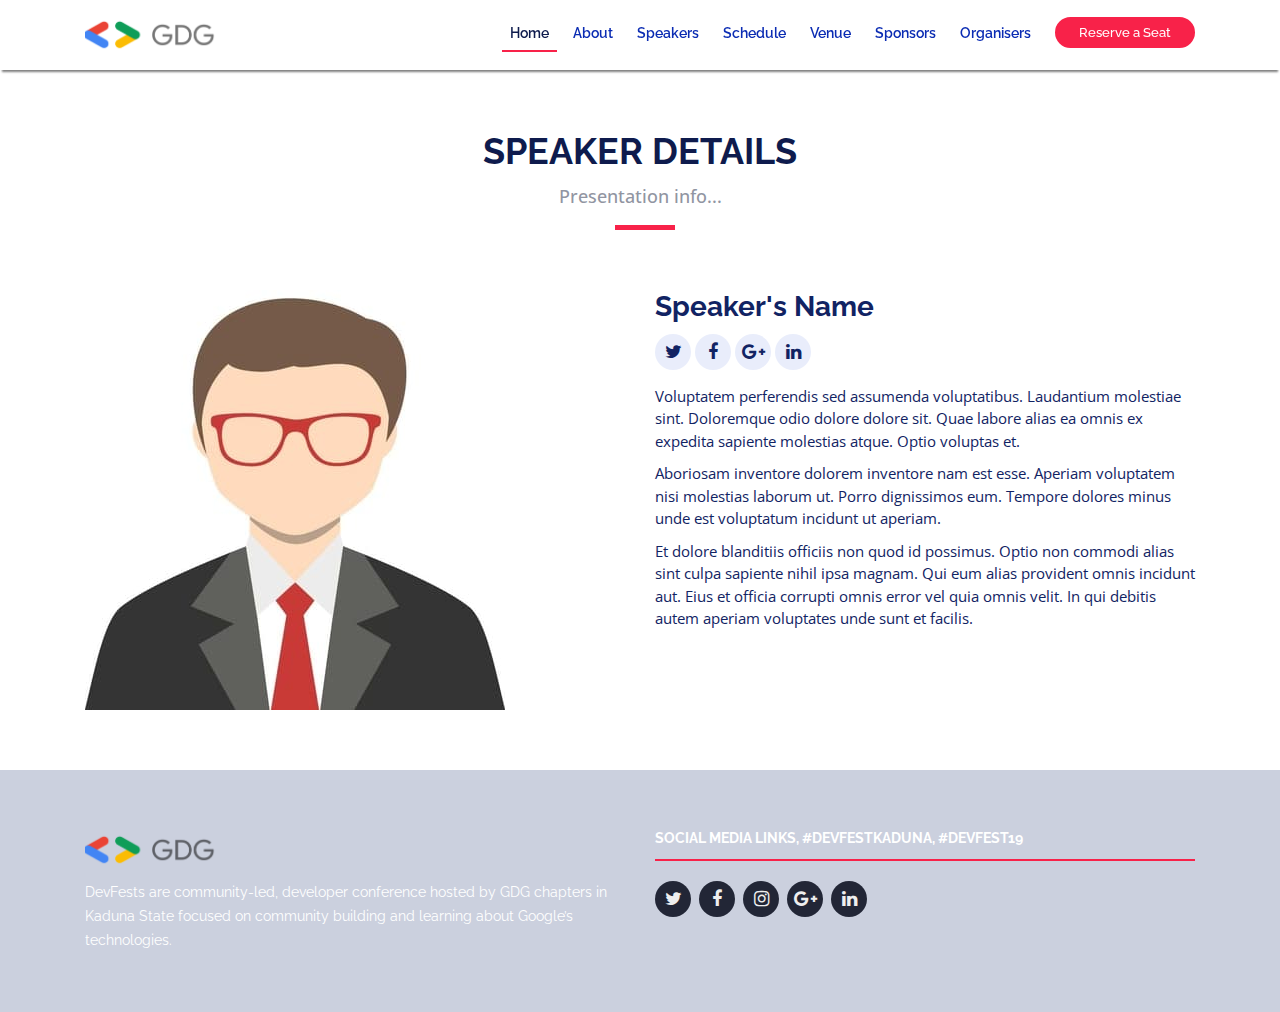
==== commit 10bc0aca: "updated speker's details, banner and styling" ====
--- a/speaker-details.html
+++ b/speaker-details.html
@@ -26,13 +26,6 @@
 
   <!-- Main Stylesheet File -->
   <link href="css/style.css" rel="stylesheet">
-
-  <!-- =======================================================
-    Theme Name: TheEvent
-    Theme URL: https://bootstrapmade.com/theevent-conference-event-bootstrap-template/
-    Author: BootstrapMade.com
-    License: https://bootstrapmade.com/license/
-  ======================================================= -->
 </head>
 
 <body>
@@ -51,18 +44,16 @@
 
       <nav id="nav-menu-container">
         <ul class="nav-menu">
-          <li class="menu-active"><a href="#intro">Home</a></li>
-          <li><a href="index.html#about">About</a></li>
-          <li><a href="index.html#speakers">Speakers</a></li>
-          <li><a href="index.html#schedule">Schedule</a></li>
-          <li><a href="index.html#venue">Venue</a></li>
-          <li><a href="index.html#hotels">Hotels</a></li>
-          <li><a href="index.html#gallery">Gallery</a></li>
-          <li><a href="index.html#sponsors">Sponsors</a></li>
-          <li><a href="index.html#contact">Contact</a></li>
-          <li class="buy-tickets"><a href="index.html#buy-tickets">Buy Tickets</a></li>
+            <li class="menu-active"><a href="index.html#intro">Home</a></li>
+            <li><a href="index.html#about">About</a></li>
+            <li><a href="index.html#speakers">Speakers</a></li>
+            <li><a href="index.html#schedule">Schedule</a></li>
+            <li><a href="index.html#venue">Venue</a></li>
+            <li><a href="index.html#sponsors">Sponsors</a></li>
+            <li><a href="index.html#organisers">Organisers</a></li>
+            <li class="reserve"><a href="https://www.meetup.com/GCDCKaduna/events/262393968/">Reserve a Seat</a></li>
         </ul>
-      </nav><!-- #nav-menu-container -->
+      </nav><!--#nav-menu-container -->
     </div>
   </header><!-- #header -->
 
@@ -75,28 +66,31 @@
       <div class="container">
         <div class="section-header">
           <h2>Speaker Details</h2>
-          <p>Praesentium ut qui possimus sapiente nulla.</p>
+          <p>Presentation info...</p>
         </div>
 
         <div class="row">
           <div class="col-md-6">
-            <img src="img/speakers/1.jpg" alt="Speaker 1" class="img-fluid">
+            <img src="img/speakers/user_male.jpg" alt="Speaker 1" class="img-fluid">
           </div>
 
           <div class="col-md-6">
             <div class="details">
-              <h2>Brenden Legros</h2>
+              <h2>Speaker's Name</h2>
               <div class="social">
                 <a href=""><i class="fa fa-twitter"></i></a>
                 <a href=""><i class="fa fa-facebook"></i></a>
                 <a href=""><i class="fa fa-google-plus"></i></a>
                 <a href=""><i class="fa fa-linkedin"></i></a>
               </div>
-              <p>Voluptatem perferendis sed assumenda voluptatibus. Laudantium molestiae sint. Doloremque odio dolore dolore sit. Quae labore alias ea omnis ex expedita sapiente molestias atque. Optio voluptas et.</p>
+              <p>Voluptatem perferendis sed assumenda voluptatibus. Laudantium molestiae sint. Doloremque odio dolore dolore sit. Quae labore alias ea omnis 
+                ex expedita sapiente molestias atque. Optio voluptas et.</p>
  
-              <p>Aboriosam inventore dolorem inventore nam est esse. Aperiam voluptatem nisi molestias laborum ut. Porro dignissimos eum. Tempore dolores minus unde est voluptatum incidunt ut aperiam.</p> 
+              <p>Aboriosam inventore dolorem inventore nam est esse. Aperiam voluptatem nisi molestias laborum ut. Porro dignissimos eum. Tempore dolores 
+                minus unde est voluptatum incidunt ut aperiam.</p> 
 
-              <p>Et dolore blanditiis officiis non quod id possimus. Optio non commodi alias sint culpa sapiente nihil ipsa magnam. Qui eum alias provident omnis incidunt aut. Eius et officia corrupti omnis error vel quia omnis velit. In qui debitis autem aperiam voluptates unde sunt et facilis.</p>
+              <p>Et dolore blanditiis officiis non quod id possimus. Optio non commodi alias sint culpa sapiente nihil ipsa magnam. Qui eum alias provident 
+                omnis incidunt aut. Eius et officia corrupti omnis error vel quia omnis velit. In qui debitis autem aperiam voluptates unde sunt et facilis.</p>
             </div>
           </div>
           
@@ -112,75 +106,31 @@
     Footer
   ============================-->
   <footer id="footer">
-    <div class="footer-top">
-      <div class="container">
-        <div class="row">
-
-          <div class="col-lg-3 col-md-6 footer-info">
-            <img src="img/logo.png" alt="TheEvenet">
-            <p>In alias aperiam. Placeat tempore facere. Officiis voluptate ipsam vel eveniet est dolor et totam porro. Perspiciatis ad omnis fugit molestiae recusandae possimus. Aut consectetur id quis. In inventore consequatur ad voluptate cupiditate debitis accusamus repellat cumque.</p>
+      <div class="footer-top">
+        <div class="container">
+          <div class="row">
+  
+            <div class="col-lg-6 col-md-6 footer-info">
+              <img src="img/logo.png" alt="TheEvenet">
+              <p>DevFests are community-led, developer conference hosted by GDG chapters in Kaduna State focused on community building and learning about Google’s technologies.</p>
+            </div>
+  
+            <div class="col-lg-6 col-md-6 footer-contact">
+              <h4>Social media links, #devfestkaduna, #Devfest19</h4>
+              <div class="social-links">
+                <a href="#" class="twitter"><i class="fa fa-twitter"></i></a>
+                <a href="#" class="facebook"><i class="fa fa-facebook"></i></a>
+                <a href="#" class="instagram"><i class="fa fa-instagram"></i></a>
+                <a href="#" class="google-plus"><i class="fa fa-google-plus"></i></a>
+                <a href="#" class="linkedin"><i class="fa fa-linkedin"></i></a>
+              </div>
+  
+            </div>
+  
           </div>
-
-          <div class="col-lg-3 col-md-6 footer-links">
-            <h4>Useful Links</h4>
-            <ul>
-              <li><i class="fa fa-angle-right"></i> <a href="#">Home</a></li>
-              <li><i class="fa fa-angle-right"></i> <a href="#">About us</a></li>
-              <li><i class="fa fa-angle-right"></i> <a href="#">Services</a></li>
-              <li><i class="fa fa-angle-right"></i> <a href="#">Terms of service</a></li>
-              <li><i class="fa fa-angle-right"></i> <a href="#">Privacy policy</a></li>
-            </ul>
-          </div>
-
-          <div class="col-lg-3 col-md-6 footer-links">
-            <h4>Useful Links</h4>
-            <ul>
-              <li><i class="fa fa-angle-right"></i> <a href="#">Home</a></li>
-              <li><i class="fa fa-angle-right"></i> <a href="#">About us</a></li>
-              <li><i class="fa fa-angle-right"></i> <a href="#">Services</a></li>
-              <li><i class="fa fa-angle-right"></i> <a href="#">Terms of service</a></li>
-              <li><i class="fa fa-angle-right"></i> <a href="#">Privacy policy</a></li>
-            </ul>
-          </div>
-
-          <div class="col-lg-3 col-md-6 footer-contact">
-            <h4>Contact Us</h4>
-            <p>
-              A108 Adam Street <br>
-              New York, NY 535022<br>
-              United States <br>
-              <strong>Phone:</strong> +1 5589 55488 55<br>
-              <strong>Email:</strong> info@example.com<br>
-            </p>
-
-            <div class="social-links">
-              <a href="#" class="twitter"><i class="fa fa-twitter"></i></a>
-              <a href="#" class="facebook"><i class="fa fa-facebook"></i></a>
-              <a href="#" class="instagram"><i class="fa fa-instagram"></i></a>
-              <a href="#" class="google-plus"><i class="fa fa-google-plus"></i></a>
-              <a href="#" class="linkedin"><i class="fa fa-linkedin"></i></a>
-            </div>
-
-          </div>
-
         </div>
       </div>
-    </div>
-
-    <div class="container">
-      <div class="copyright">
-        &copy; Copyright <strong>TheEvent</strong>. All Rights Reserved
-      </div>
-      <div class="credits">
-        <!--
-          All the links in the footer should remain intact.
-          You can delete the links only if you purchased the pro version.
-          Licensing information: https://bootstrapmade.com/license/
-          Purchase the pro version with working PHP/AJAX contact form: https://bootstrapmade.com/buy/?theme=TheEvent
-        -->
-        Designed by <a href="https://bootstrapmade.com/">BootstrapMade</a>
-      </div>
-    </div>
+  
   </footer><!-- #footer -->
 
   <a href="#" class="back-to-top"><i class="fa fa-angle-up"></i></a>
@@ -196,10 +146,7 @@
   <script src="lib/venobox/venobox.min.js"></script>
   <script src="lib/owlcarousel/owl.carousel.min.js"></script>
 
-  <!-- Contact Form JavaScript File -->
-  <script src="contactform/contactform.js"></script>
-
-  <!-- Template Main Javascript File -->
+  <!-- Main Javascript File -->
   <script src="js/main.js"></script>
 </body>
 
--- a/css/style.css
+++ b/css/style.css
@@ -411,12 +411,13 @@
 }
 
 #mobile-nav ul li a {
-  color: #fff;
+  color: #060c22;
   font-size: 17px;
   overflow: hidden;
   padding: 10px 22px 10px 15px;
   position: relative;
   text-decoration: none;
+  border-bottom: 1px solid #f82249;
   width: 100%;
   display: block;
   outline: none;
@@ -479,7 +480,7 @@
 #intro {
   width: 100%;
   height: 100vh;
-  background: url(../img/intro-bg.jpg) top center;
+  background: url(../img/assets.jpeg) top center;
   background-size: cover;
   overflow: hidden;
   position: relative;
@@ -966,113 +967,7 @@
 }
 
 /*--------------------------------------------------------------
-# Hotels Section
---------------------------------------------------------------*/
-
-#hotels {
-  padding: 60px 0;
-}
-
-#hotels .hotel {
-  border: 1px solid #e0e5fa;
-  background: #fff;
-  margin-bottom: 30px;
-}
-
-#hotels .hotel:hover .hotel-img img {
-  -webkit-transform: scale(1.1);
-  transform: scale(1.1);
-}
-
-#hotels .hotel-img {
-  overflow: hidden;
-  margin-bottom: 15px;
-}
-
-#hotels .hotel-img img {
-  transition: 0.3s ease-in-out;
-}
-
-#hotels h3 {
-  font-weight: 600;
-  font-size: 20px;
-  margin-bottom: 5px;
-  padding: 0 20px;
-}
-
-#hotels a {
-  color: #152b79;
-}
-
-#hotels a:hover {
-  color: #f82249;
-}
-
-#hotels .stars {
-  padding: 0 20px;
-  margin-bottom: 5px;
-}
-
-#hotels .stars i {
-  color: #ffc31d;
-}
-
-#hotels p {
-  padding: 0 20px;
-  margin-bottom: 20px;
-  color: #060c22;
-  font-style: italic;
-  font-size: 15px;
-}
-
-/*--------------------------------------------------------------
-# Gallery Section
---------------------------------------------------------------*/
-
-#gallery {
-  padding: 60px;
-  overflow: hidden;
-}
-
-#gallery .owl-nav,
-#gallery .owl-dots {
-  margin-top: 25px;
-  text-align: center;
-}
-
-#gallery .owl-item {
-  border-left: 2px solid #fff;
-  border-right: 2px solid #fff;
-}
-
-#gallery .owl-dot {
-  display: inline-block;
-  margin: 0 5px;
-  width: 12px;
-  height: 12px;
-  border-radius: 50%;
-  background-color: #ddd;
-}
-
-#gallery .owl-dot.active {
-  background-color: #f82249;
-}
-
-#gallery .gallery-carousel .owl-stage-outer {
-  overflow: visible;
-}
-
-#gallery .gallery-carousel .center {
-  border: 6px solid #f82249;
-  margin: -10px;
-  box-sizing: content-box;
-  padding: 4px;
-  background: #fff;
-  z-index: 1;
-}
-
-/*--------------------------------------------------------------
-# Sponsors Section
+# Sponsors and Organisers Section
 --------------------------------------------------------------*/
 
 #sponsors, #organisers {
@@ -1125,11 +1020,11 @@
   list-style: none;
 }
 
-#faq #faq-list li {
+#faq #faq-list li.main {
   border-bottom: 1px solid #ddd;
 }
 
-#faq #faq-list a {
+#faq #faq-list a.open {
   padding: 18px 0;
   display: block;
   position: relative;
@@ -1164,252 +1059,16 @@
 }
 
 /*--------------------------------------------------------------
-# Subscribe Section
---------------------------------------------------------------*/
-
-#subscribe {
-  padding: 60px;
-  background: url(../img/subscribe-bg.jpg) center center no-repeat;
-  background-size: cover;
-  overflow: hidden;
-  position: relative;
-}
-
-#subscribe:before {
-  content: "";
-  background: rgba(6, 12, 34, 0.6);
-  position: absolute;
-  bottom: 0;
-  top: 0;
-  left: 0;
-  right: 0;
-}
-
-#subscribe .section-header h2,
-#subscribe p {
-  color: #fff;
-}
-
-#subscribe input {
-  background: #fff;
-  color: #060c22;
-  border: 0;
-  outline: none;
-  margin: 0;
-  padding: 9px 20px;
-  border-radius: 50px;
-  font-size: 14px;
-}
-
-#subscribe button {
-  border: 0;
-  padding: 9px 25px;
-  cursor: pointer;
-  background: #f82249;
-  color: #fff;
-  transition: all 0.3s ease;
-  outline: none;
-  font-size: 14px;
-  border-radius: 50px;
-}
-
-#subscribe button:hover {
-  background: #e0072f;
-}
-
-/*--------------------------------------------------------------
-# Buy Tickets Section
---------------------------------------------------------------*/
-
-#buy-tickets {
-  padding: 60px 0;
-}
-
-#buy-tickets .card {
-  border: none;
-  border-radius: 5px;
-  transition: all  0.3s ease-in-out;
-  box-shadow: 0 10px 25px 0 rgba(6, 12, 34, 0.1);
-}
-
-#buy-tickets .card:hover {
-  box-shadow: 0 10px 35px 0 rgba(6, 12, 34, 0.2);
-}
-
-#buy-tickets .card hr {
-  margin: 25px 0;
-}
-
-#buy-tickets .card .card-title {
-  margin: 10px 0;
-  font-size: 14px;
-  letter-spacing: 1px;
-  font-weight: bold;
-}
-
-#buy-tickets .card .card-price {
-  font-size: 48px;
-  margin: 0;
-}
-
-#buy-tickets .card ul li {
-  margin-bottom: 20px;
-}
-
-#buy-tickets .card .text-muted {
-  opacity: 0.7;
-}
-
-#buy-tickets .card .btn {
-  font-size: 15px;
-  border-radius: 50px;
-  padding: 10px 40px;
-  transition: all 0.2s;
-  background-color: #f82249;
-  border: 0;
-  color: #fff;
-}
-
-#buy-tickets .card .btn:hover {
-  background-color: #e0072f;
-}
-
-#buy-tickets #buy-ticket-modal input,
-#buy-tickets #buy-ticket-modal select {
-  border-radius: 0;
-}
-
-#buy-tickets #buy-ticket-modal .btn {
-  font-size: 15px;
-  border-radius: 50px;
-  padding: 10px 40px;
-  transition: all 0.2s;
-  background-color: #f82249;
-  border: 0;
-  color: #fff;
-}
-
-#buy-tickets #buy-ticket-modal .btn:hover {
-  background-color: #e0072f;
-}
-
-/*--------------------------------------------------------------
-# Contact Section
---------------------------------------------------------------*/
-
-#contact {
-  padding: 60px 0;
-}
-
-#contact .contact-info {
-  margin-bottom: 20px;
-  text-align: center;
-}
-
-#contact .contact-info i {
-  font-size: 48px;
-  display: inline-block;
-  margin-bottom: 10px;
-  color: #f82249;
-}
-
-#contact .contact-info address,
-#contact .contact-info p {
-  margin-bottom: 0;
-  color: #112363;
-}
-
-#contact .contact-info h3 {
-  font-size: 18px;
-  margin-bottom: 15px;
-  font-weight: bold;
-  text-transform: uppercase;
-  color: #112363;
-}
-
-#contact .contact-info a {
-  color: #4869df;
-}
-
-#contact .contact-info a:hover {
-  color: #f82249;
-}
-
-#contact .contact-address,
-#contact .contact-phone,
-#contact .contact-email {
-  margin-bottom: 20px;
-}
-
-#contact .form #sendmessage {
-  color: #f82249;
-  border: 1px solid #f82249;
-  display: none;
-  text-align: center;
-  padding: 15px;
-  font-weight: 600;
-  margin-bottom: 15px;
-}
-
-#contact .form #errormessage {
-  color: red;
-  display: none;
-  border: 1px solid red;
-  text-align: center;
-  padding: 15px;
-  font-weight: 600;
-  margin-bottom: 15px;
-}
-
-#contact .form #sendmessage.show,
-#contact .form #errormessage.show,
-#contact .form .show {
-  display: block;
-}
-
-#contact .form .validation {
-  color: red;
-  display: none;
-  margin: 0 0 20px;
-  font-weight: 400;
-  font-size: 13px;
-}
-
-#contact .form input,
-#contact .form textarea {
-  padding: 10px 14px;
-  border-radius: 0;
-  box-shadow: none;
-  font-size: 15px;
-}
-
-#contact .form button[type="submit"] {
-  background: #f82249;
-  border: 0;
-  padding: 10px 40px;
-  color: #fff;
-  transition: 0.4s;
-  border-radius: 50px;
-  cursor: pointer;
-}
-
-#contact .form button[type="submit"]:hover {
-  background: #e0072f;
-}
-
-/*--------------------------------------------------------------
 # Footer
 --------------------------------------------------------------*/
 
 #footer {
-  background: #101522;
-  padding: 0 0 25px 0;
-  color: #eee;
+  color: #101522;
   font-size: 14px;
 }
 
 #footer .footer-top {
-  background: #040919;
+  background: #cbd0de;
   padding: 60px 0 30px 0;
 }
 
@@ -1602,7 +1261,7 @@
 
 @media (max-width: 991px) {
   #header {
-    background: rgba(6, 12, 34, 0.98);
+    background: rgba(255, 255, 255, 1);
     height: 70px;
     padding: 15px 0;
     transition: all 0.5s;
